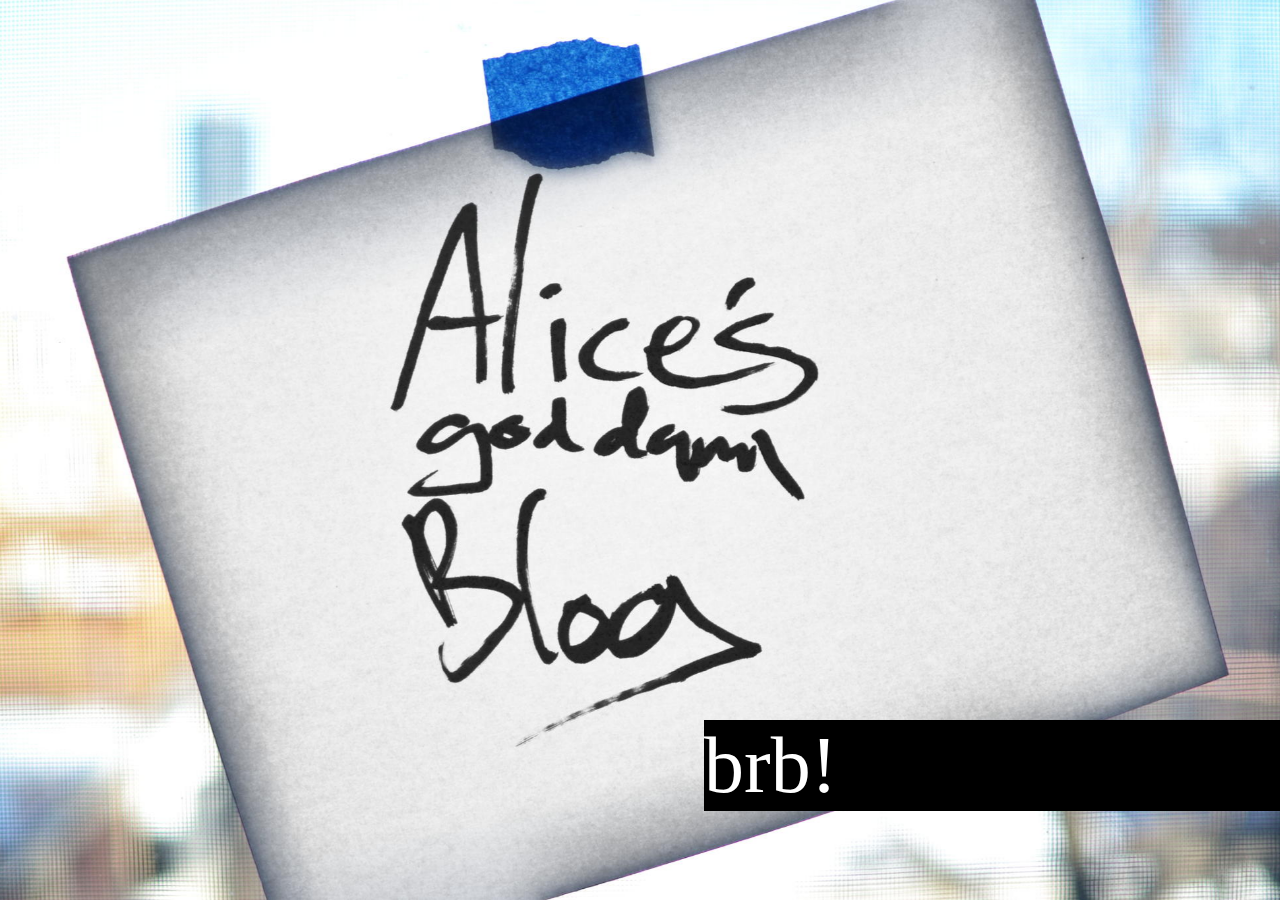
==== another/index.html @ 49ee276d "Added cover page" ====
<!DOCTYPE html>
<html><head>
  <link rel="stylesheet" href="2014_02_19/cover.css">
  <title>Alice's Top Secret Blog</title>
</head><body>
  <div id="cover">
    <div id="xtra">
      brb!
    </div>
  </div>
</body></html>
---- another/2014_02_19/cover.css ----
body {
    background-color: #333;
}

#cover {
    position: fixed;
    top: 0px;
    left: 0px;
    right: 0px;
    bottom: 0px;
    background-image: url("cover_art.jpg");
    background-size: cover;
    background-position: center;
}

#xtra {
    position: relative;
    top: 80%;
    left: 55%;
    background-color: black;
    color: white;
    font-size: 80px;
}
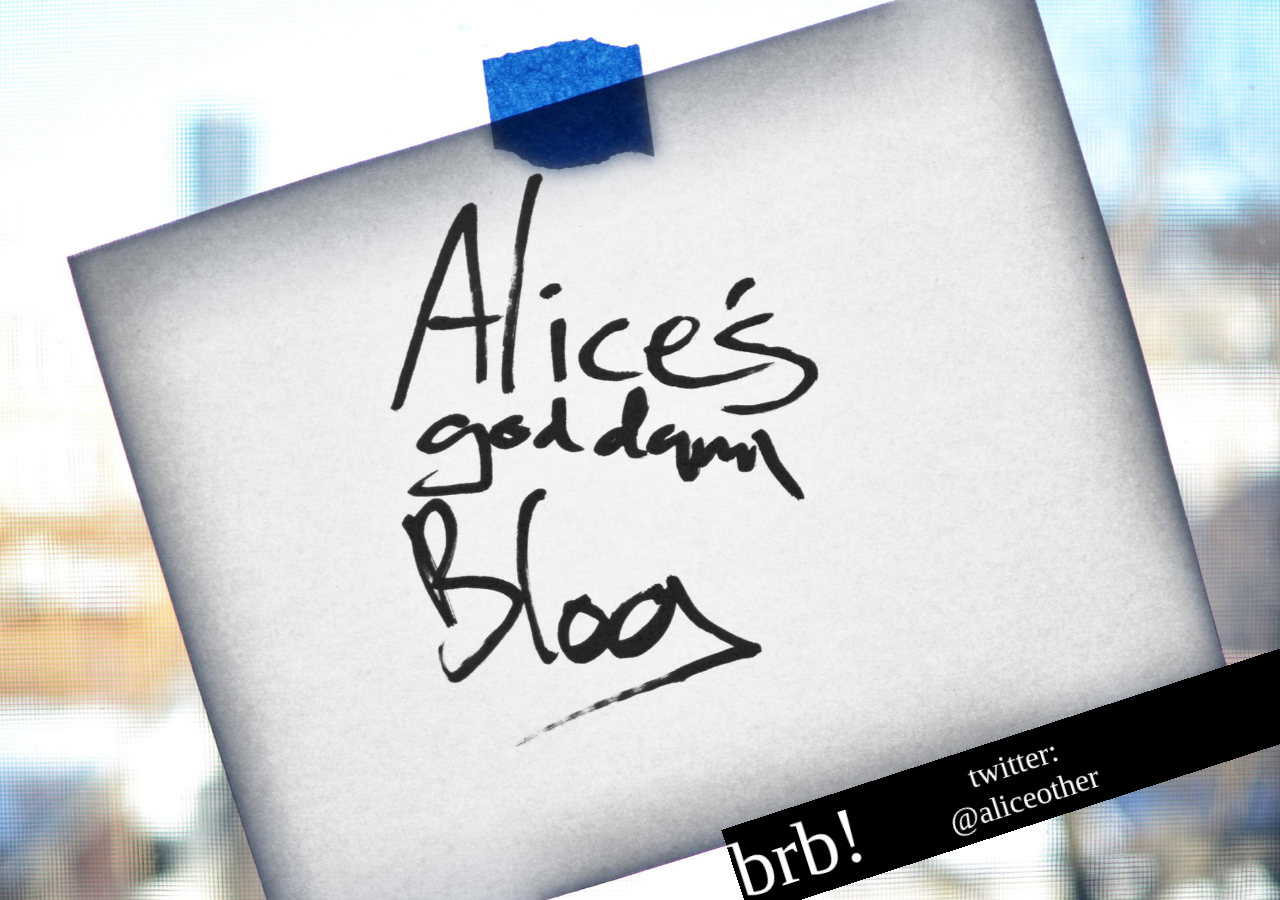
==== commit 8002b60b: "tweaking cover page" ====
--- a/another/index.html
+++ b/another/index.html
@@ -6,6 +6,7 @@
   <div id="cover">
     <div id="xtra">
       brb!
+      <div id="tweeter">twitter:<br>@<a href="http://twitter.com/aliceother">aliceother</a></div>
     </div>
   </div>
 </body></html>--- a/another/2014_02_19/cover.css
+++ b/another/2014_02_19/cover.css
@@ -15,9 +15,31 @@
 
 #xtra {
     position: relative;
-    top: 80%;
+    top: 70%;
     left: 55%;
     background-color: black;
     color: white;
     font-size: 80px;
+
+    transform: rotate(-18deg);
+    -webkit-transform: rotate(-18deg);
+    -o-transform: rotate(-18deg);
+}
+
+#tweeter {
+    position: absolute;
+    left: 220px;
+    top: 0px;
+    font-size: 32px;
+    padding-top: 9px;
+    text-align: center;
+}
+
+#tweeter A {
+    color: white;
+    text-decoration: none;
+}
+
+#tweeter A:hover {
+    color: orange;
 }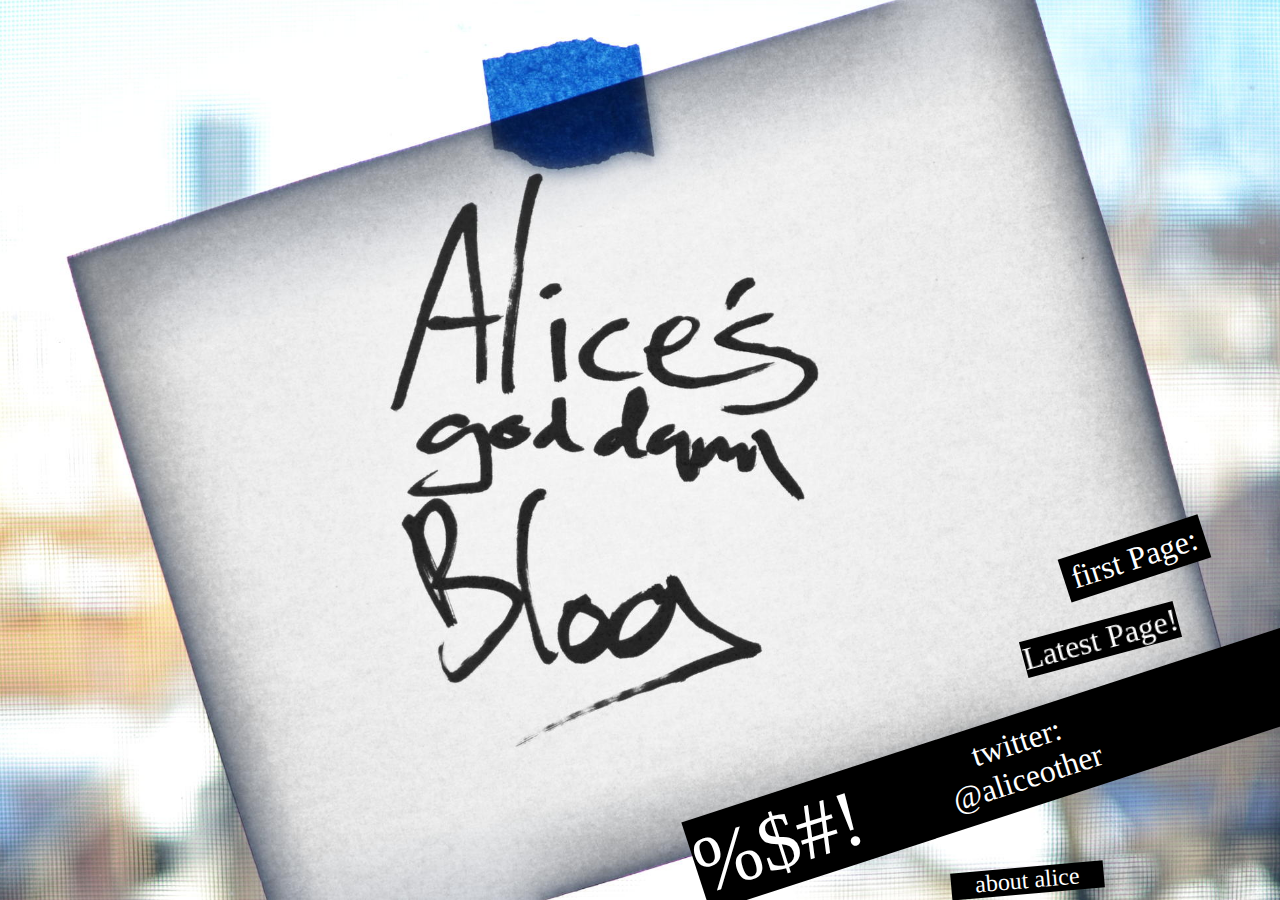
==== commit f421ee63: "updated cover page" ====
--- a/another/index.html
+++ b/another/index.html
@@ -4,9 +4,21 @@
   <title>Alice's Top Secret Blog</title>
 </head><body>
   <div id="cover">
-    <div id="xtra">
-      brb!
+    <div id="first" class="label">
+      <a pariah="next" href="2014_02_19.15:44/">first Page:</a>
+    </div>
+
+    <div id="last" class="label">
+      <a pariah="last" href="/">Latest Page!</a>
+    </div>
+
+    <div id="xtra" class="label">
+      %$#!
       <div id="tweeter">twitter:<br>@<a href="http://twitter.com/aliceother">aliceother</a></div>
+    </div>
+
+    <div id="bio" class="label">
+      <a href="/about/">about alice</a>
     </div>
   </div>
 </body></html>--- a/another/2014_02_19/cover.css
+++ b/another/2014_02_19/cover.css
@@ -13,33 +13,77 @@
     background-position: center;
 }
 
-#xtra {
-    position: relative;
-    top: 70%;
-    left: 55%;
+.label {
+    position: absolute;
+
+    color: white;
     background-color: black;
-    color: white;
-    font-size: 80px;
 
     transform: rotate(-18deg);
     -webkit-transform: rotate(-18deg);
     -o-transform: rotate(-18deg);
 }
 
+#first {
+    top: 60%;
+    right: 80px;
+    font-size: 32px;
+
+    padding-left: 8px;
+    padding-right: 8px;
+    margin-left: -8px;
+    margin-right: -8px;
+    padding-top: 4px;
+    padding-bottom: 4px;
+    margin-top: -4px;
+    margin-bottom: -4px;
+}
+
+#last {
+    top: 69%;
+    right: 100px;
+    font-size: 32px;
+
+    transform: rotate(-15deg);
+    -webkit-transform: rotate(-15deg);
+    -o-transform: rotate(-15deg);
+}
+
+#xtra {
+    top: 80%;
+    right: -48px;
+    padding-right: 48px;
+    width: 600px;
+    font-size: 80px;
+}
+
+#bio {
+    bottom: 6px;
+    right: 200px;
+    font-size: 24px;
+    padding-left: 24px;
+    padding-right: 24px;
+    margin-left: -24px;
+    margin-right: -24px;
+
+    transform: rotate(-5deg);
+    -webkit-transform: rotate(-5deg);
+    -o-transform: rotate(-5deg);
+}
+
 #tweeter {
-    position: absolute;
-    left: 220px;
-    top: 0px;
+    display: inline-block;
+    width: 300px;
     font-size: 32px;
     padding-top: 9px;
     text-align: center;
 }
 
-#tweeter A {
+A {
     color: white;
     text-decoration: none;
 }
 
-#tweeter A:hover {
+A:hover {
     color: orange;
 }